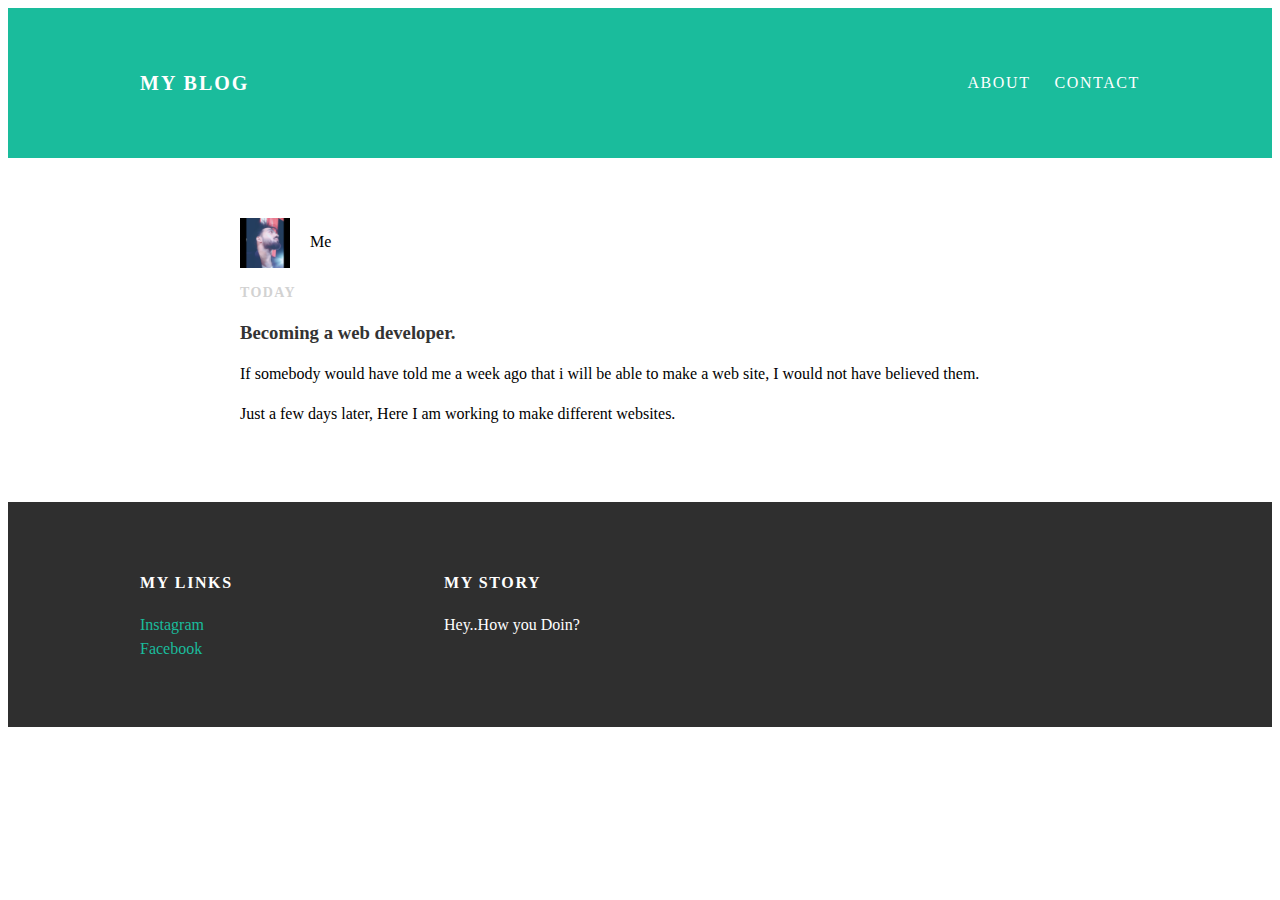
==== index.html @ d4da3365 "Add files via upload" ====
<!DOCTYPE html>
<html lang="en" dir="ltr">
  <head>
    <meta charset="utf-8">
    <title>My Blog</title>
    <link rel="stylesheet" href="blog2.css">
  </head>
  <body>
    <div id="header">
      <div class="container">
        <a id="header-title" href="index.html">My Blog</a>
        <ul id="header-nav">
          <li><a href="about.html">About</a></li>
          <li><a href="contact.html">Contact</a></li>
        </ul>
      </div>
    </div>

    <div id="content">
      <div class="container">
        <div class="post">
          <div class="post-author">
            <img src="me.jpg" alt="">
            <span>Me</span>
          </div>
          <p class="post-date">Today</p>
          <h3 class="post-title">Becoming a web developer.</h3>
          <div class="post-content">
            <p>If somebody would have told me a week ago that i will be able to make a web site, I would not have believed them. </p>
            <p>Just a few days later, Here I am working to make different websites.</p>
          </div>
        </div>
      </div>
    </div>

    <div id="footer">
      <div class="container">
        <div class="column">
          <h4>My Links</h4>
          <p>
            <a href="https://www.instagram.com/">Instagram</a>
          <br>
        <a href="https://www.facebook.com/">Facebook</a>
      </p>
        </div>
        <div class="column">
          <h4>My Story</h4>
          <p>Hey..How you Doin?</p>
        </div>
      </div>
    </div>
  </body>
</html>
---- blog2.css ----
@@import url(http://fonts.googleapis.com/css?family=Montserrat:400,700);



body{
  color: #555;
  margin: 0;
  font-family: 'Monserrat',sans-serif;
}

.post, .about{
  margin: 0 auto;
  padding: 60px 0;
}

.about-author img{
  width: 250px;
  height: 250px;
  vertical-align: middle;
}

#header{
  background-color: #1abc9c;
  height: 150px;
  line-height: 150px;
}

#header a{
  color: white;
  text-decoration: none;
  text-transform: uppercase;
  letter-spacing: 0.1em;
}

#header a:hover{
  color: #222;
}

#header-title{
  display: block;
  float: left;
  font-size: 20px;
  font-weight: bold;
}

#header-nav{
  display: block;
  float: right;
  margin-top: 0;
}

#header-nav li{
  display: inline;
  padding-left: 20px;
}

.container{
  max-width: 1000px;
  margin: 0 auto;
}


#footer{
  background-color: #2f2f2f;
  padding: 50px 0;
}

.column{
  min-width: 300px;
  display: inline-block;
  vertical-align: top;
}

#footer h4{
  color: white;
  text-transform: uppercase;
  letter-spacing: 0.1em;
}

#footer p{
  color: white;
}

a{
  color: #1abc9c;
  text-decoration: none;
}

a:hover{
  color: #F6A623;
}

.post{
  max-width: 800px;
  margin: 0 auto;
  padding: 60px 0;
}

.post-author img{
  width: 50px;
  height: 50px;
  vertical-align: middle;
}

.post-author span{
  margin-left: 16px;
}

.post-date{
  color: #D2D2D2;
  font-size: 14px;
  font-weight: bold;
  text-transform: uppercase;
  letter-spacing: 0.1em;
}

h1, h2, h3, h4{
  color: #333;
}

p{
  line-height: 1.5;
}
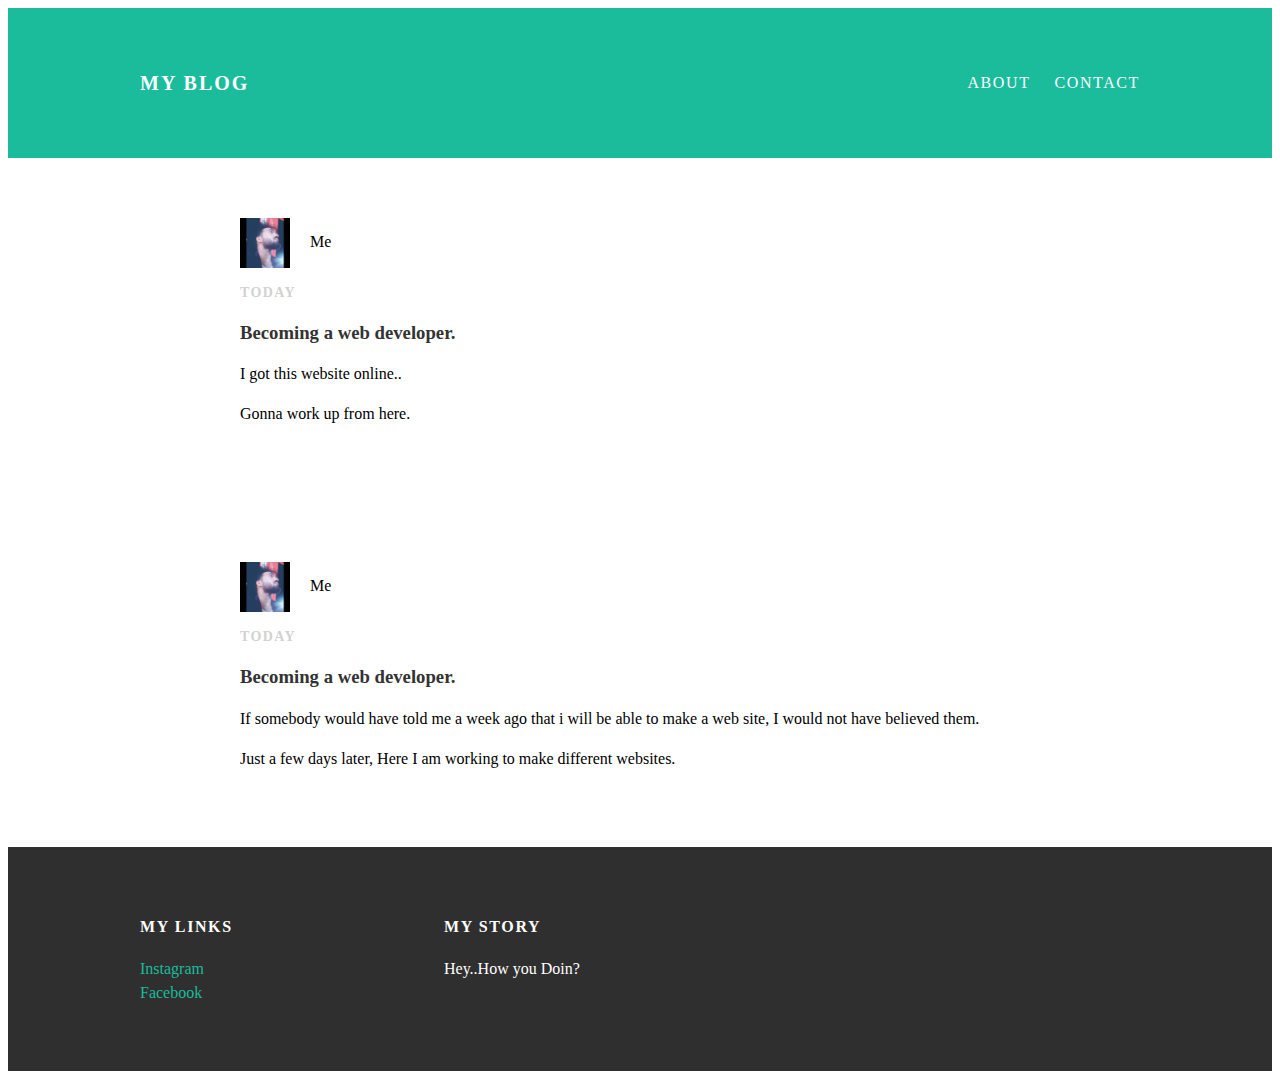
==== commit 4ebea866: "Update index.html" ====
--- a/index.html
+++ b/index.html
@@ -17,7 +17,22 @@
     </div>
 
     <div id="content">
-      <div class="container">
+      <!-- another post -->
+      <div class="post-container">
+        <div class="post">
+          <div class="post-author">
+            <img src="me.jpg" alt="">
+            <span>Me</span>
+          </div>
+          <p class="post-date">Today</p>
+          <h3 class="post-title">Becoming a web developer.</h3>
+          <div class="post-content">
+            <p>I got this website online.. </p>
+            <p>Gonna work up from here.</p>
+          </div>
+        </div>
+      </div>
+      <div class="post-container">
         <div class="post">
           <div class="post-author">
             <img src="me.jpg" alt="">
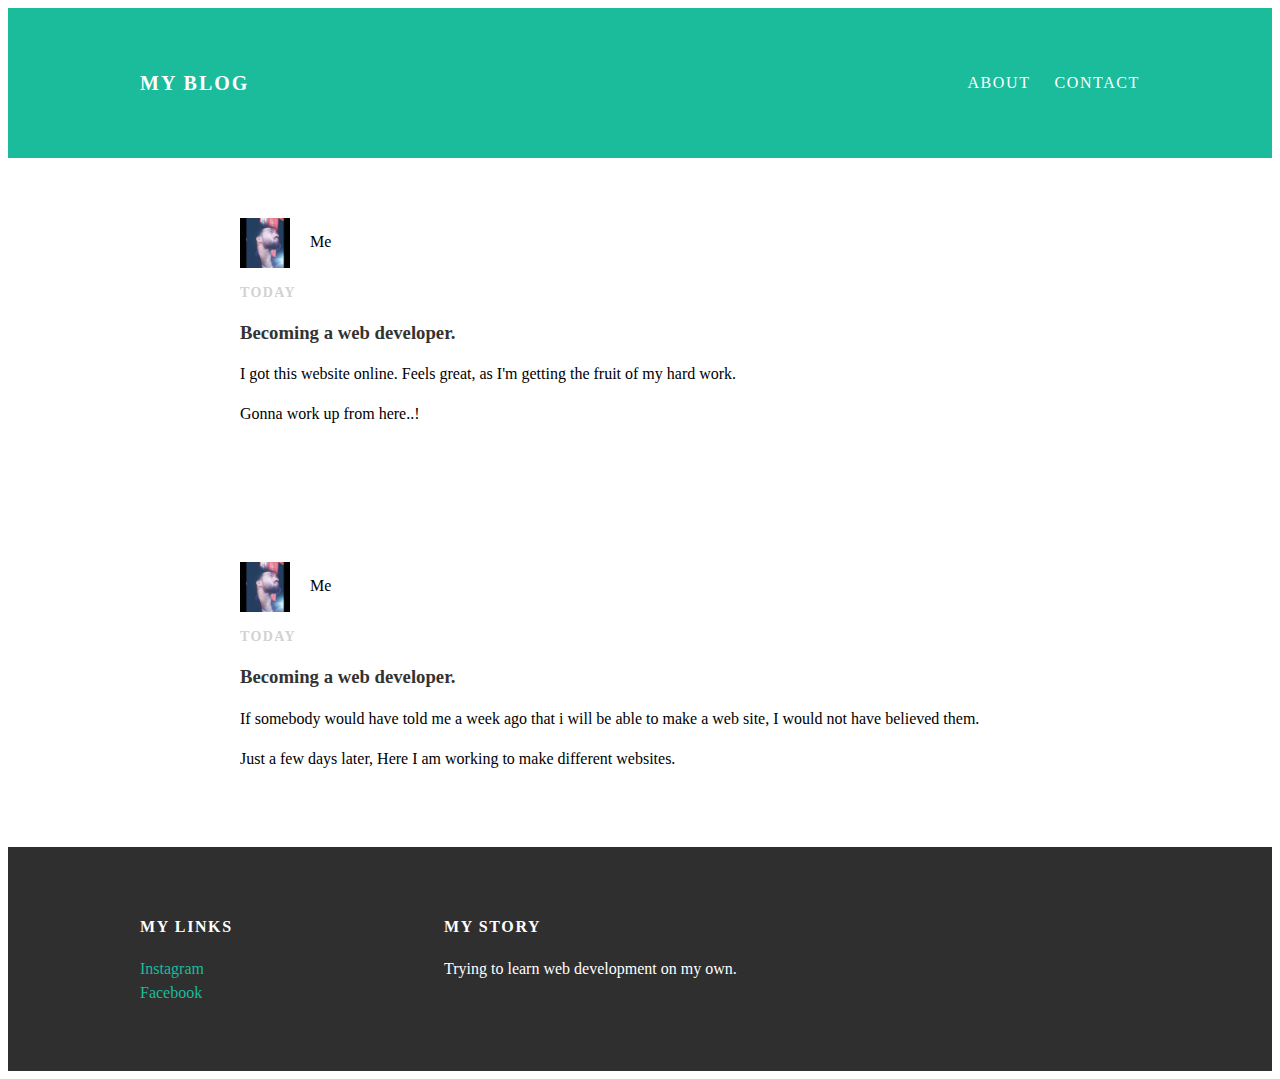
==== commit 99437913: "Update index.html" ====
--- a/index.html
+++ b/index.html
@@ -27,8 +27,8 @@
           <p class="post-date">Today</p>
           <h3 class="post-title">Becoming a web developer.</h3>
           <div class="post-content">
-            <p>I got this website online.. </p>
-            <p>Gonna work up from here.</p>
+            <p>I got this website online. Feels great, as I'm getting the fruit of my hard work. </p>
+            <p>Gonna work up from here..!</p>
           </div>
         </div>
       </div>
@@ -60,7 +60,7 @@
         </div>
         <div class="column">
           <h4>My Story</h4>
-          <p>Hey..How you Doin?</p>
+          <p>Trying to learn web development on my own.</p>
         </div>
       </div>
     </div>
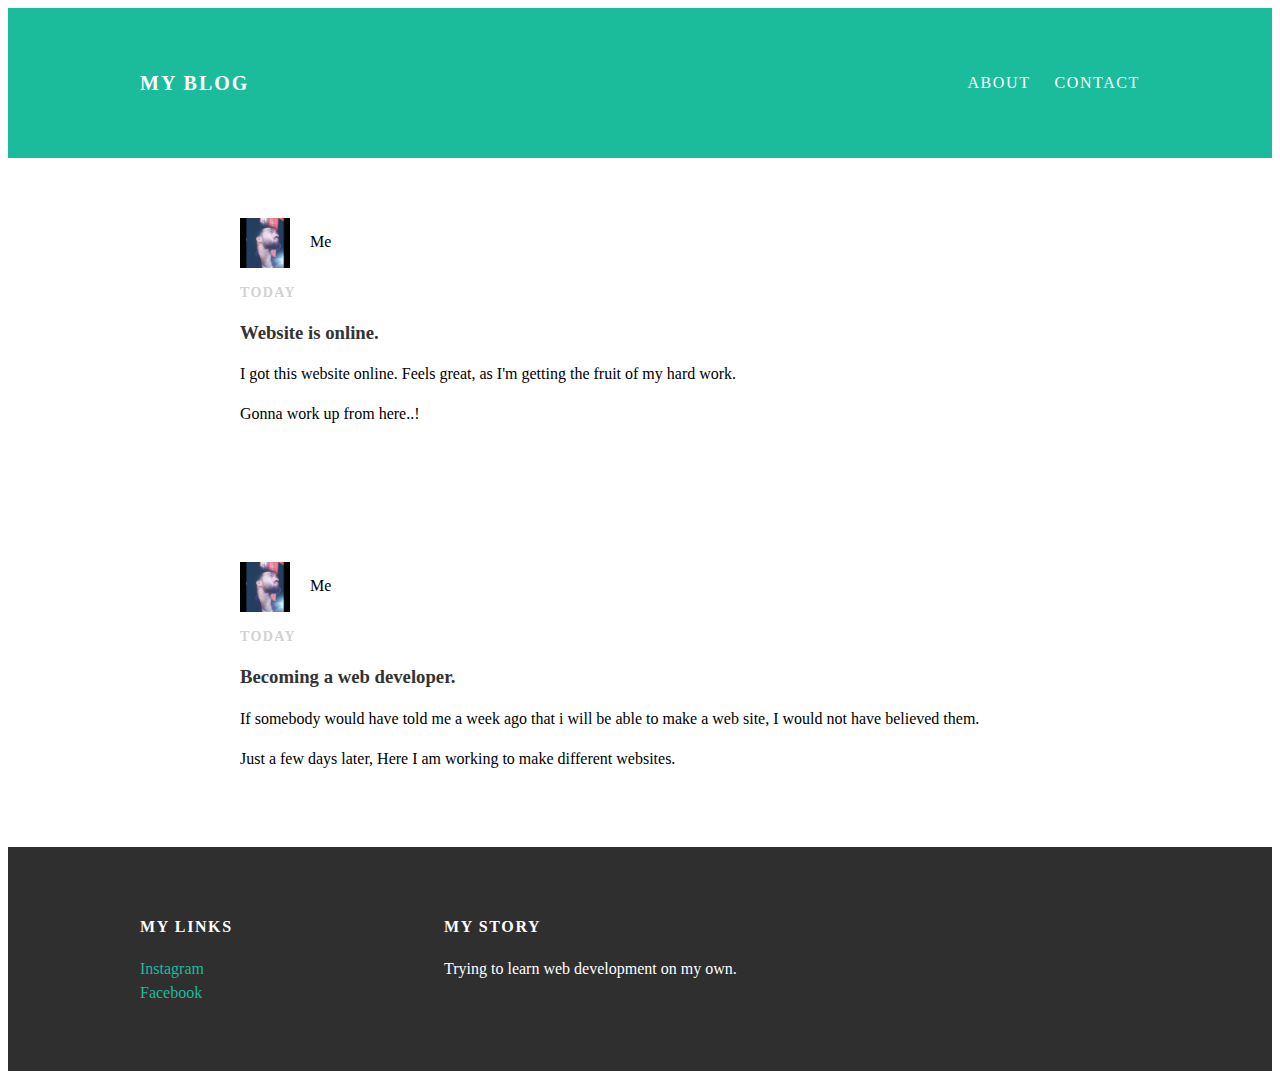
==== commit d00cddef: "Update index.html" ====
--- a/index.html
+++ b/index.html
@@ -25,7 +25,7 @@
             <span>Me</span>
           </div>
           <p class="post-date">Today</p>
-          <h3 class="post-title">Becoming a web developer.</h3>
+          <h3 class="post-title">Website is online.</h3>
           <div class="post-content">
             <p>I got this website online. Feels great, as I'm getting the fruit of my hard work. </p>
             <p>Gonna work up from here..!</p>
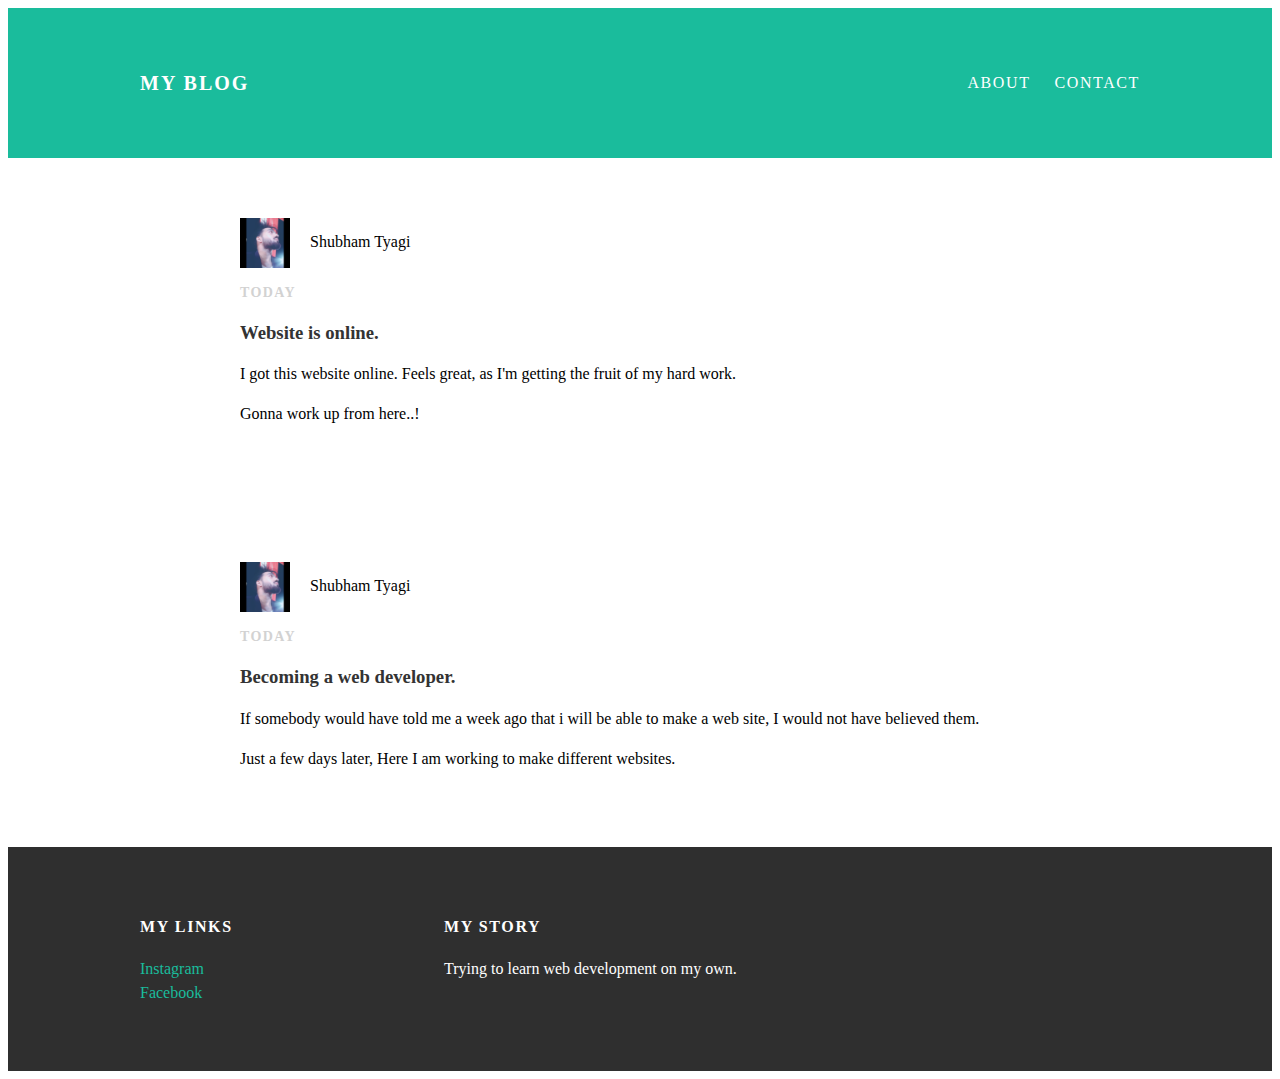
==== commit 6e97bdcb: "Update index.html" ====
--- a/index.html
+++ b/index.html
@@ -22,7 +22,7 @@
         <div class="post">
           <div class="post-author">
             <img src="me.jpg" alt="">
-            <span>Me</span>
+            <span>Shubham Tyagi</span>
           </div>
           <p class="post-date">Today</p>
           <h3 class="post-title">Website is online.</h3>
@@ -36,7 +36,7 @@
         <div class="post">
           <div class="post-author">
             <img src="me.jpg" alt="">
-            <span>Me</span>
+            <span>Shubham Tyagi</span>
           </div>
           <p class="post-date">Today</p>
           <h3 class="post-title">Becoming a web developer.</h3>
